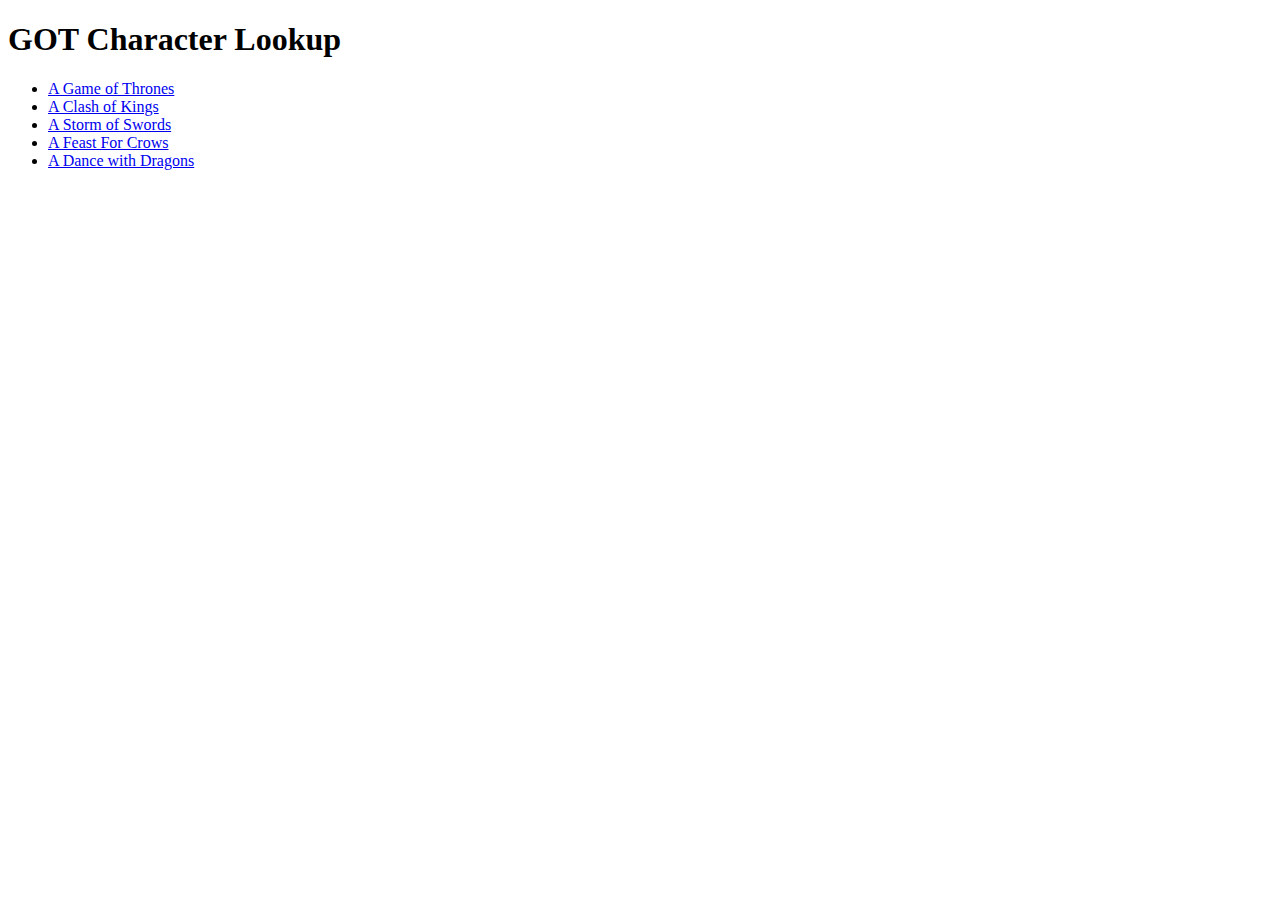
==== index.html @ e320b7ce "add basic callback function" ====
<!DOCTYPE html>
<html lang="en-US">
    <head>
        <meta charset="utf-8">
        <meta name="viewport" content="width=device-width, initial-scale=1">
        <!-- <link rel="stylesheet" href="style.css"> -->
        <title>Javiasy - API Project</title>
    </head>
    <body>
        <header>
            <h1>GOT Character Lookup</h1>
        </header>
        <main id="bookWrapper">
            <ul id="bookList">
                <li data-bookId="1"><a href="#">A Game of Thrones</a></li>
                <li data-bookId="2"><a href="#">A Clash of Kings</a></li>
                <li data-bookId="3"><a href="#">A Storm of Swords</a></li>
                <li data-bookId="4"><a href="#">A Feast For Crows</a></li>
                <li data-bookId="5"><a href="#">A Dance with Dragons</a></li>
            </ul>
        </main>
        <section id="characterWrapper">
            <ul id="characterList"></ul>
        </section>
    </body>
    <script type="text/javascript" src="main.js"></script>
    <script type="text/javascript" src="request.js"></script>
</html>
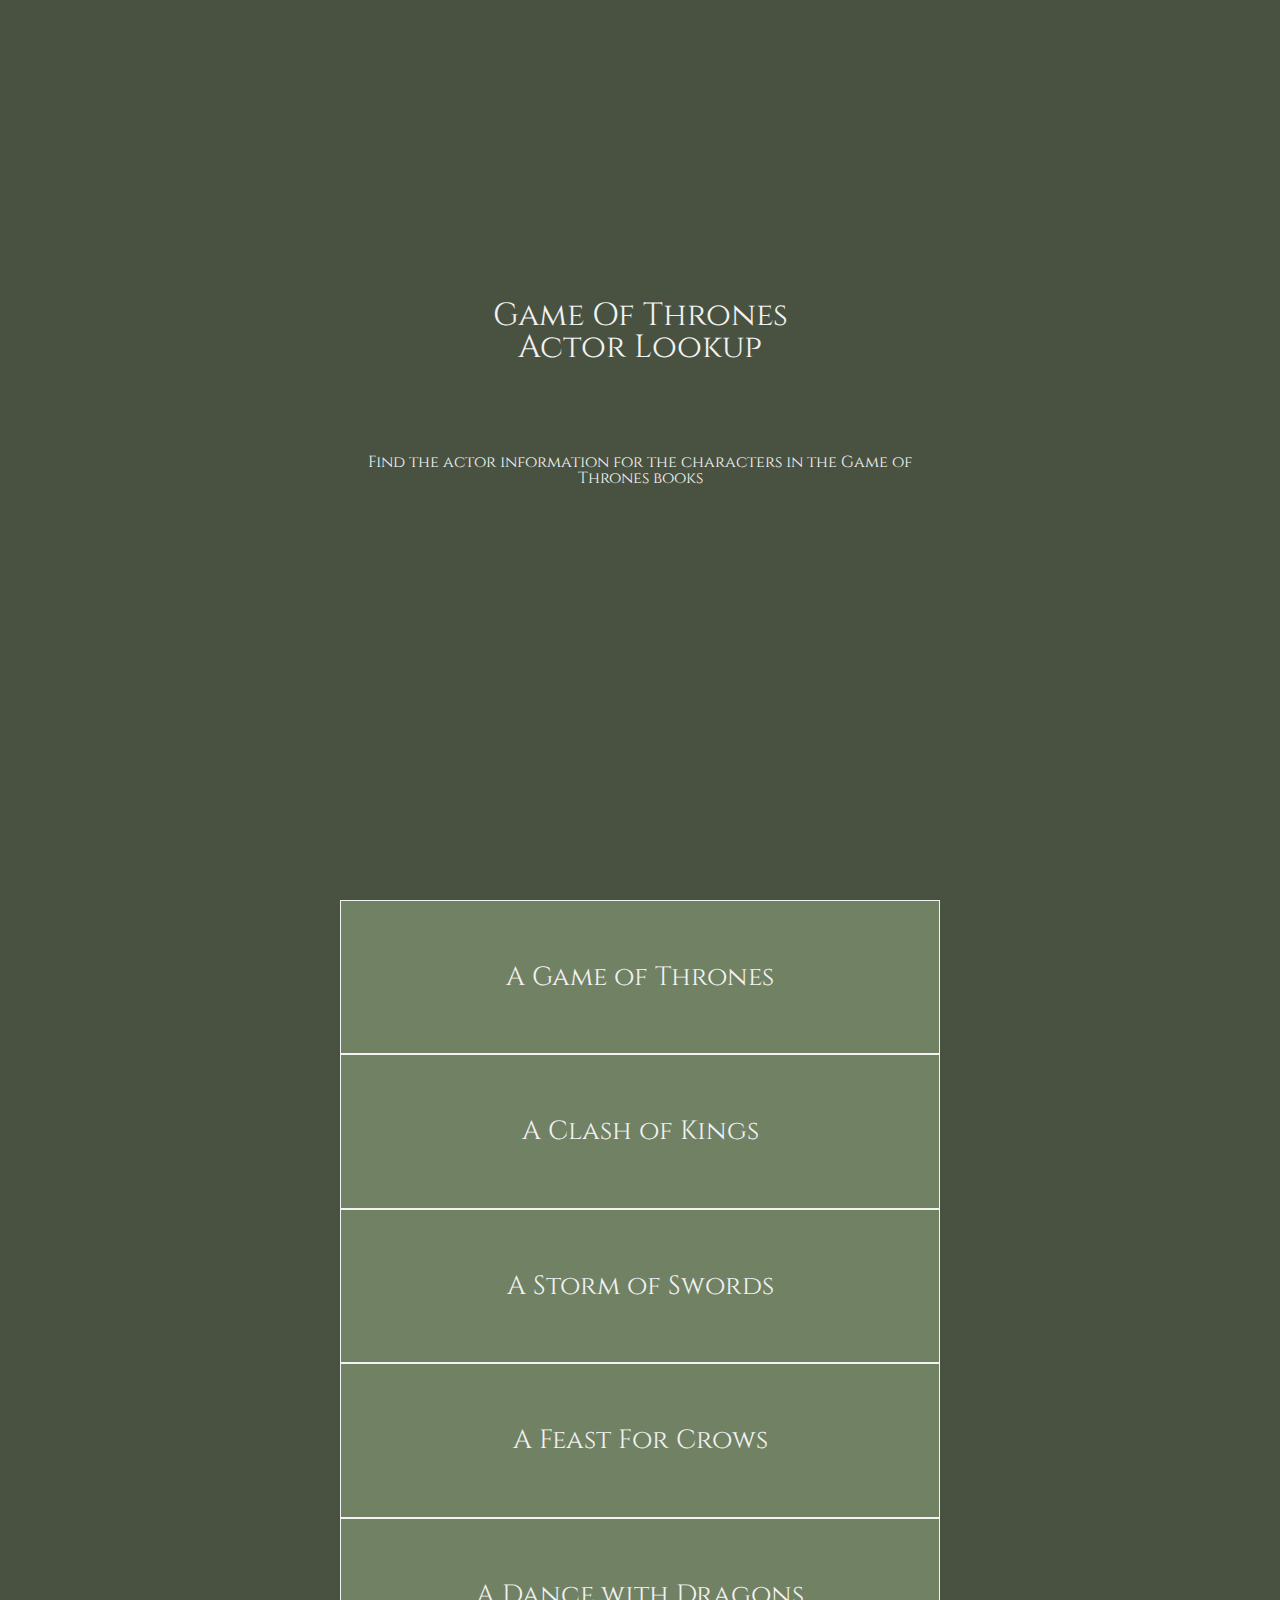
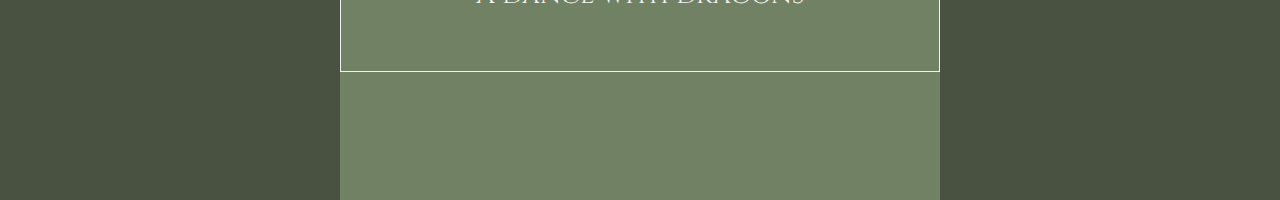
==== commit 96f0faa5: "Merge pull request #12 from FACN1/html-css" ====
--- a/index.html
+++ b/index.html
@@ -3,26 +3,27 @@
     <head>
         <meta charset="utf-8">
         <meta name="viewport" content="width=device-width, initial-scale=1">
-        <!-- <link rel="stylesheet" href="style.css"> -->
+        <link rel="stylesheet" href="style.css">
+        <link href="https://fonts.googleapis.com/css?family=Cinzel:400,700" rel="stylesheet">
         <title>Javiasy - API Project</title>
     </head>
     <body>
-        <header>
-            <h1>GOT Character Lookup</h1>
+        <header class="container">
+            <h1>Game Of Thrones <br> Actor Lookup</h1>
+            <p>Find the actor information for the characters in the Game of Thrones books</p>
         </header>
-        <main id="bookWrapper">
+        <main id="bookWrapper" class="container">
             <ul id="bookList">
                 <li data-bookId="1"><a href="#">A Game of Thrones</a></li>
                 <li data-bookId="2"><a href="#">A Clash of Kings</a></li>
                 <li data-bookId="3"><a href="#">A Storm of Swords</a></li>
-                <li data-bookId="4"><a href="#">A Feast For Crows</a></li>
-                <li data-bookId="5"><a href="#">A Dance with Dragons</a></li>
+                <li data-bookId="5"><a href="#">A Feast For Crows</a></li>
+                <li data-bookId="8"><a href="#">A Dance with Dragons</a></li>
             </ul>
         </main>
-        <section id="characterWrapper">
+        <section id="characterWrapper" class="container">
             <ul id="characterList"></ul>
         </section>
     </body>
     <script type="text/javascript" src="main.js"></script>
-    <script type="text/javascript" src="request.js"></script>
 </html>
--- a/style.css
+++ b/style.css
@@ -0,0 +1,99 @@
+html, body, div, span, applet, object, iframe,
+h1, h2, h3, h4, h5, h6, p, blockquote, pre,
+a, abbr, acronym, address, big, cite, code,
+del, dfn, em, img, ins, kbd, q, s, samp,
+small, strike, strong, sub, sup, tt, var,
+b, u, i, center,
+dl, dt, dd, ol, ul, li,
+fieldset, form, label, legend,
+table, caption, tbody, tfoot, thead, tr, th, td,
+article, aside, canvas, details, embed,
+figure, figcaption, footer, header, hgroup,
+menu, nav, output, ruby, section, summary,
+time, mark, audio, video {
+	margin: 0;
+	padding: 0;
+	border: 0;
+	font-size: 100%;
+	font: inherit;
+	vertical-align: baseline;
+}
+/* HTML5 display-role reset for older browsers */
+article, aside, details, figcaption, figure,
+footer, header, hgroup, menu, nav, section {
+	display: block;
+}
+body {
+	line-height: 1;
+}
+ol, ul {
+	list-style: none;
+}
+blockquote, q {
+	quotes: none;
+}
+blockquote:before, blockquote:after,
+q:before, q:after {
+	content: '';
+	content: none;
+}
+table {
+	border-collapse: collapse;
+	border-spacing: 0;
+}
+
+/* after resest*/
+body{
+    font-size: 16px;
+    font-family: 'Cinzel', serif;
+    margin: 0 16px;
+    background: #495241;
+    color: #F2F2F2
+}
+
+.container {
+    margin:0 auto;
+    max-width: 600px;
+}
+
+header, main, section {
+    min-height: 100vh;
+
+}
+
+section {
+    display: none;
+}
+
+header {
+    background: #495241;
+}
+
+header p, header h1 {
+    text-align: center;
+}
+
+header h1 {
+    font-size: 2rem;
+    padding-top: 50%;
+    padding-bottom: 15%;
+}
+
+main {
+    box-sizing: border-box;
+    background: #718164;
+}
+
+main li{
+    text-align: center;
+    padding: 7vh 1%;
+    display: block;
+    border: 1px ridge #F2F2F2;
+}
+
+main a {
+    font-size: 1.65rem;
+    color: #F2F2F2;
+    text-decoration: none;
+
+}
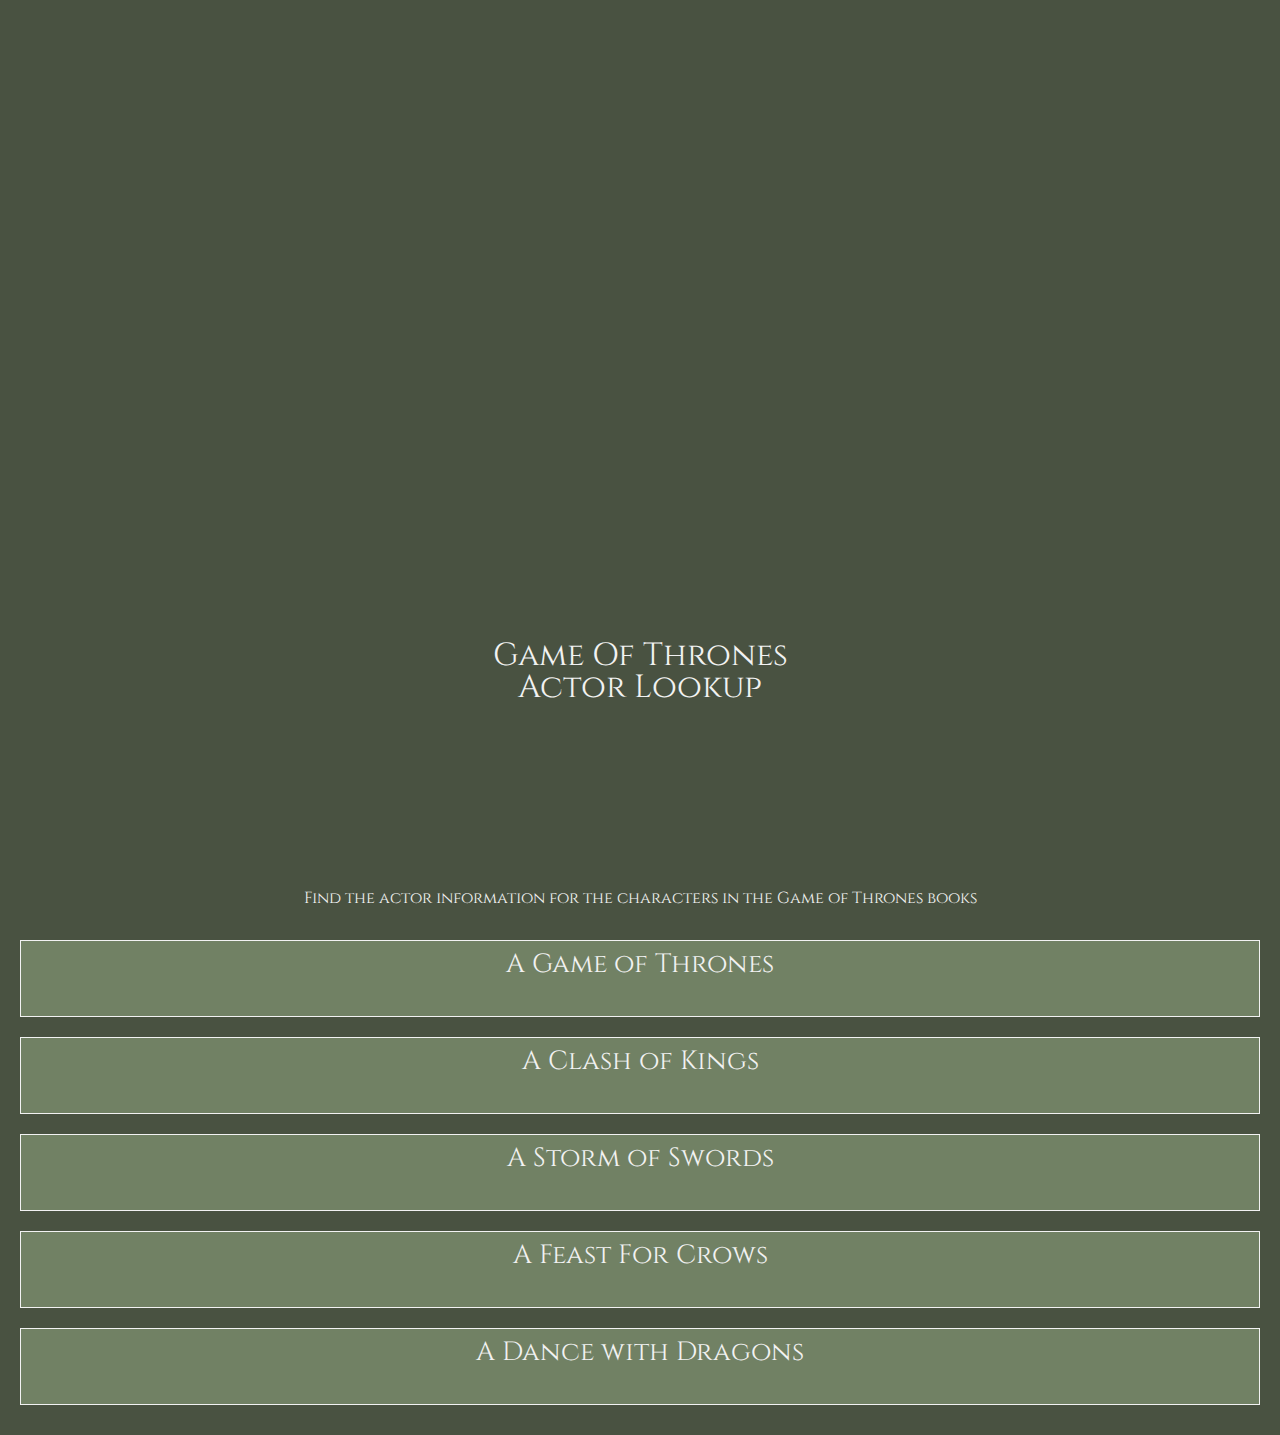
==== commit 18ea5298: "Merge pull request #35 from FACN1/css" ====
--- a/index.html
+++ b/index.html
@@ -8,22 +8,24 @@
         <title>Javiasy - API Project</title>
     </head>
     <body>
-        <header class="container">
+        <header>
             <h1>Game Of Thrones <br> Actor Lookup</h1>
             <p>Find the actor information for the characters in the Game of Thrones books</p>
         </header>
-        <main id="bookWrapper" class="container">
+        <main id="bookWrapper">
             <ul id="bookList">
-                <li data-bookId="1"><a href="#">A Game of Thrones</a></li>
-                <li data-bookId="2"><a href="#">A Clash of Kings</a></li>
-                <li data-bookId="3"><a href="#">A Storm of Swords</a></li>
-                <li data-bookId="5"><a href="#">A Feast For Crows</a></li>
-                <li data-bookId="8"><a href="#">A Dance with Dragons</a></li>
+                <li data-bookId="1"><a href="#characterWrapper">A Game of Thrones</a></li>
+                <li data-bookId="2"><a href="#characterWrapper">A Clash of Kings</a></li>
+                <li data-bookId="3"><a href="#characterWrapper">A Storm of Swords</a></li>
+                <li data-bookId="5"><a href="#characterWrapper">A Feast For Crows</a></li>
+                <li data-bookId="8"><a href="#characterWrapper">A Dance with Dragons</a></li>
             </ul>
         </main>
-        <section id="characterWrapper" class="container">
+        <section id="characterWrapper">
             <ul id="characterList"></ul>
         </section>
     </body>
+    <script type="text/javascript" src="config.js"></script>
+    <script type="text/javascript" src="request.js"></script>
     <script type="text/javascript" src="main.js"></script>
 </html>
--- a/style.css
+++ b/style.css
@@ -46,26 +46,23 @@
 body{
     font-size: 16px;
     font-family: 'Cinzel', serif;
-    margin: 0 16px;
+    padding: 10px;
     background: #495241;
     color: #F2F2F2
 }
 
-.container {
-    margin:0 auto;
-    max-width: 600px;
-}
-
-header, main, section {
-    min-height: 100vh;
+a{
+    text-decoration: none;
+    color:#F2F2F2;
 
 }
 
-section {
-    display: none;
+header {
+    min-height: 100vh;
 }
 
 header {
+    margin:10px;
     background: #495241;
 }
 
@@ -79,21 +76,31 @@
     padding-bottom: 15%;
 }
 
-main {
-    box-sizing: border-box;
+
+main li{
     background: #718164;
+    text-align: center;
+    margin:20px 10px;
+    display: block;
+    border: 1px ridge #F2F2F2;
+    min-height: 55px;
+    padding:10px;
 }
 
-main li{
-    text-align: center;
-    padding: 7vh 1%;
-    display: block;
-    border: 1px ridge #F2F2F2;
+main li:hover{
+    cursor:pointer;
 }
 
 main a {
     font-size: 1.65rem;
     color: #F2F2F2;
-    text-decoration: none;
+}
 
+section li {
+    padding: 10px;
+    margin: 10px;
+    background: #8DA17D;
+    text-align: center;
+    display: block;
+    border: 1px ridge #F2F2F2;
 }
